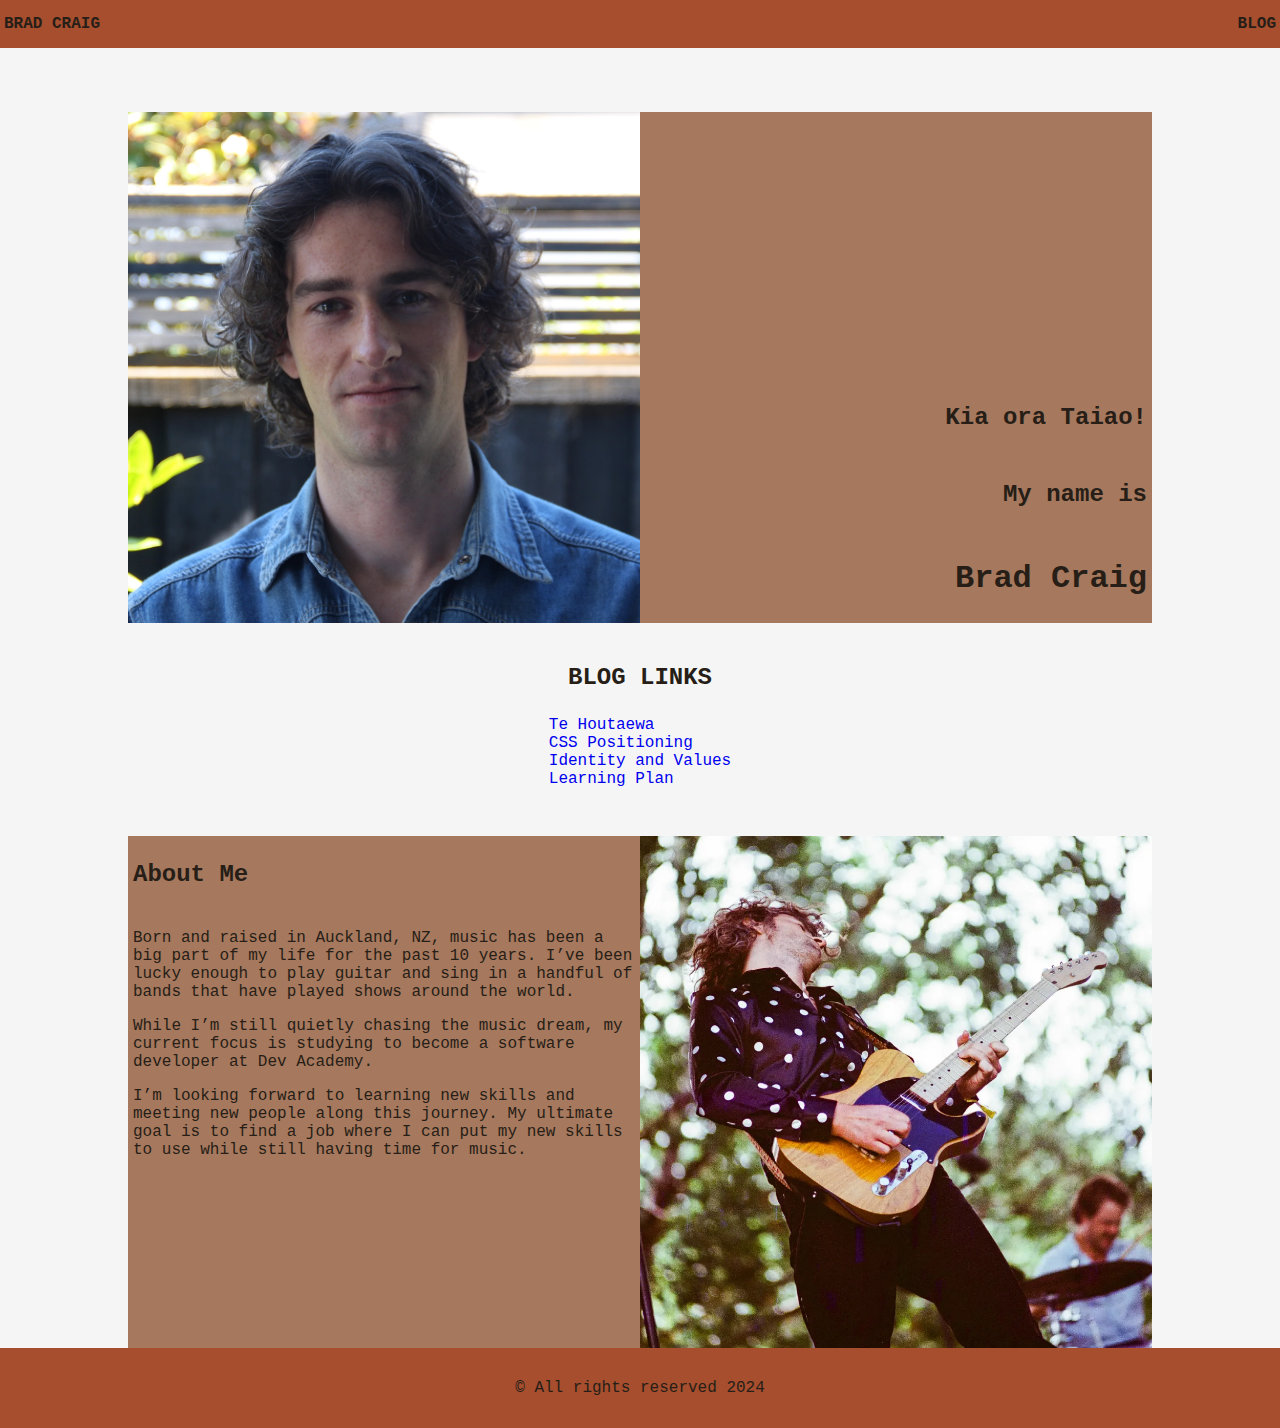
==== index.html @ b375dc98 "Updated links and fixed nav for all pages" ====
<!DOCTYPE html>
<html lang="en">
  <head>
    <meta charset="UTF-8" />
    <meta name="viewport" content="width=device-width, initial-scale=1.0" />
    <title>Brad Craig</title>
    <!-- Styles -->
    <link href="styles/main.css" rel="stylesheet" type="text/css" />
  </head>
  <body>
    <!-- nav -->
    <nav class="nav-bar">
      <a class="nav-link" href="http://bradacraig.github.io">BRAD CRAIG</a>
      <a class="nav-link" href="#blog">BLOG</a>
    </nav>
    <main>
      <div class="padding-global">
        <div class="container">
          <!-- hero section -->
          <div id="hero" class="hero">
            <div class="img-wrapper">
              <img
                class="hero-image"
                src="Assets/brad-craig-profile.webp"
                alt="picture of brad craig"
              />
            </div>
            <div class="hero-content">
              <h2>Kia ora Taiao!</h2>
              <h2>My name is</h2>
              <h1>Brad Craig</h1>
            </div>
          </div>
          <!-- blog section -->
          <div id="blog" class="blog">
            <h2>BLOG LINKS</h2>
            <ul>
              <li>
                <a href="blog/te-houtaewa-template.html" target="_blank"
                  >Te Houtaewa</a
                >
              </li>
              <li>
                <a href="blog/html-css.html" target="_blank">CSS Positioning</a>
              </li>
              <li>
                <a href="blog/identity-values.html" target="_blank"
                  >Identity and Values</a
                >
              </li>
              <li>
                <a href="blog/learning-plan.html" target="_blank"
                  >Learning Plan</a
                >
              </li>
            </ul>
          </div>
          <!-- about me section -->
          <div id="about-me" class="about-me">
            <div class="img-wrapper">
              <img
                class="about-me-image"
                src="Assets/brad-craig-guitar.webp"
                alt="picture of brad craig playing guitar"
              />
            </div>
            <div class="about-me-content">
              <h2>About Me</h2>
              <p>
                Born and raised in Auckland, NZ, music has been a big part of my
                life for the past 10 years. I’ve been lucky enough to play
                guitar and sing in a handful of bands that have played shows
                around the world.
              </p>
              <p>
                While I’m still quietly chasing the music dream, my current
                focus is studying to become a software developer at Dev Academy.
              </p>
              <p>
                I’m looking forward to learning new skills and meeting new
                people along this journey. My ultimate goal is to find a job
                where I can put my new skills to use while still having time for
                music.
              </p>
            </div>
          </div>
        </div>
      </div>
    </main>
    <footer class="footer">
      <div class="copyright"><span>&copy;</span> All rights reserved 2024</div>
    </footer>
  </body>
</html>
---- styles/main.css ----
* {
  box-sizing: border-box;
}

html {
  scroll-behavior: smooth;
}

body {
  position: relative;
  background-color: whitesmoke;

  font-family: 'Courier New', Courier, monospace;
  font-size: 1rem;
  color: #261e17;

  margin: 0;
  padding-top: 3rem;
  min-height: 100vh;
}

ul {
  list-style-type: none;
  padding: 0;
  margin: 0;
}
a {
  text-decoration: none;
}

h1,
h2 {
  padding: 5px;
}

p {
  padding: 0px 5px;
}

/* nav bar */
.nav-bar {
  height: 3rem;
  padding: 0.25rem;

  width: 100%;

  position: fixed;
  top: 0;

  display: flex;
  flex-direction: row;
  justify-content: space-between;
  align-items: center;

  background-color: #a64e2e;
}

.nav-link {
  color: #261e17;
  font-weight: bold;
}
/* spacing */

.padding-global {
  margin: auto auto;
}

.container {
  margin: auto auto;
  padding-bottom: 5rem;
  width: 100%;
}

/* hero section */

.hero {
  width: 100%;
  margin: 0 auto;
  display: flex;
  flex-direction: column;
}

.img-wrapper {
  /* border: solid 2px red; */
  display: block;
  width: 100%;
  padding: 0;
  margin: 0 auto;
  font-size: 0;
}

.hero-image {
  width: 100%;
  /* height: 100%; */
  margin: 0;
  padding: 0;
}

.hero-content {
  /* border: solid 2px red; */
  background-color: #a6785d;
  width: 100%;

  display: flex;
  flex-direction: column;
  justify-content: flex-end; /* Align content to the bottom */
  align-items: flex-end; /* Align items to the right */
}

/* about me section */

.about-me {
  width: 100%;
  margin: 0 auto;
  display: flex;
  flex-direction: column;
}

.about-me-image {
  width: 100%;
  margin: 0;
}

.about-me-content {
  /* border: solid 2px red; */
  background-color: #a6785d;
  width: 100%;
  display: flex;
  flex-direction: column;
  justify-content: left; /* Align content to the bottom */
  align-items: flex-start; /* Align items to the left */
}

.about-me-content p {
  word-wrap: break-word; /* Allow long words to break and wrap onto the next line */
  overflow-wrap: break-word; /* Handle overflow by breaking words */
  max-width: 100%; /* Limit the width of the text to prevent overflow */
}

/* blog section */

.blog {
  width: 100%;
  margin: 0 auto 2rem auto;
  padding: 1rem;
  display: flex;
  flex-direction: column;
  align-items: center;

  scroll-margin-top: 2rem;
}

/* footer section */

.footer {
  width: 100%;
  height: 5rem;

  position: absolute;
  bottom: 0;

  margin-top: 3rem;

  background-color: #a64e2e;

  display: flex;
  flex-direction: column;
  align-items: center;
  justify-content: center;
}

@media only screen and (min-width: 800px) {
  p {
    margin-bottom: 0;
  }

  .padding-global {
    padding: 5% 5% 0 5%;
  }
  .container {
    max-width: 80vw;
    margin: auto;
  }

  .hero {
    flex-direction: row;
    margin: auto;
  }

  .about-me {
    flex-direction: row-reverse;
    margin: auto;
  }

  .img-wrapper,
  .hero-content,
  .about-me-content {
    width: 50%; /* Adjust width as needed for equal distribution */
  }
}
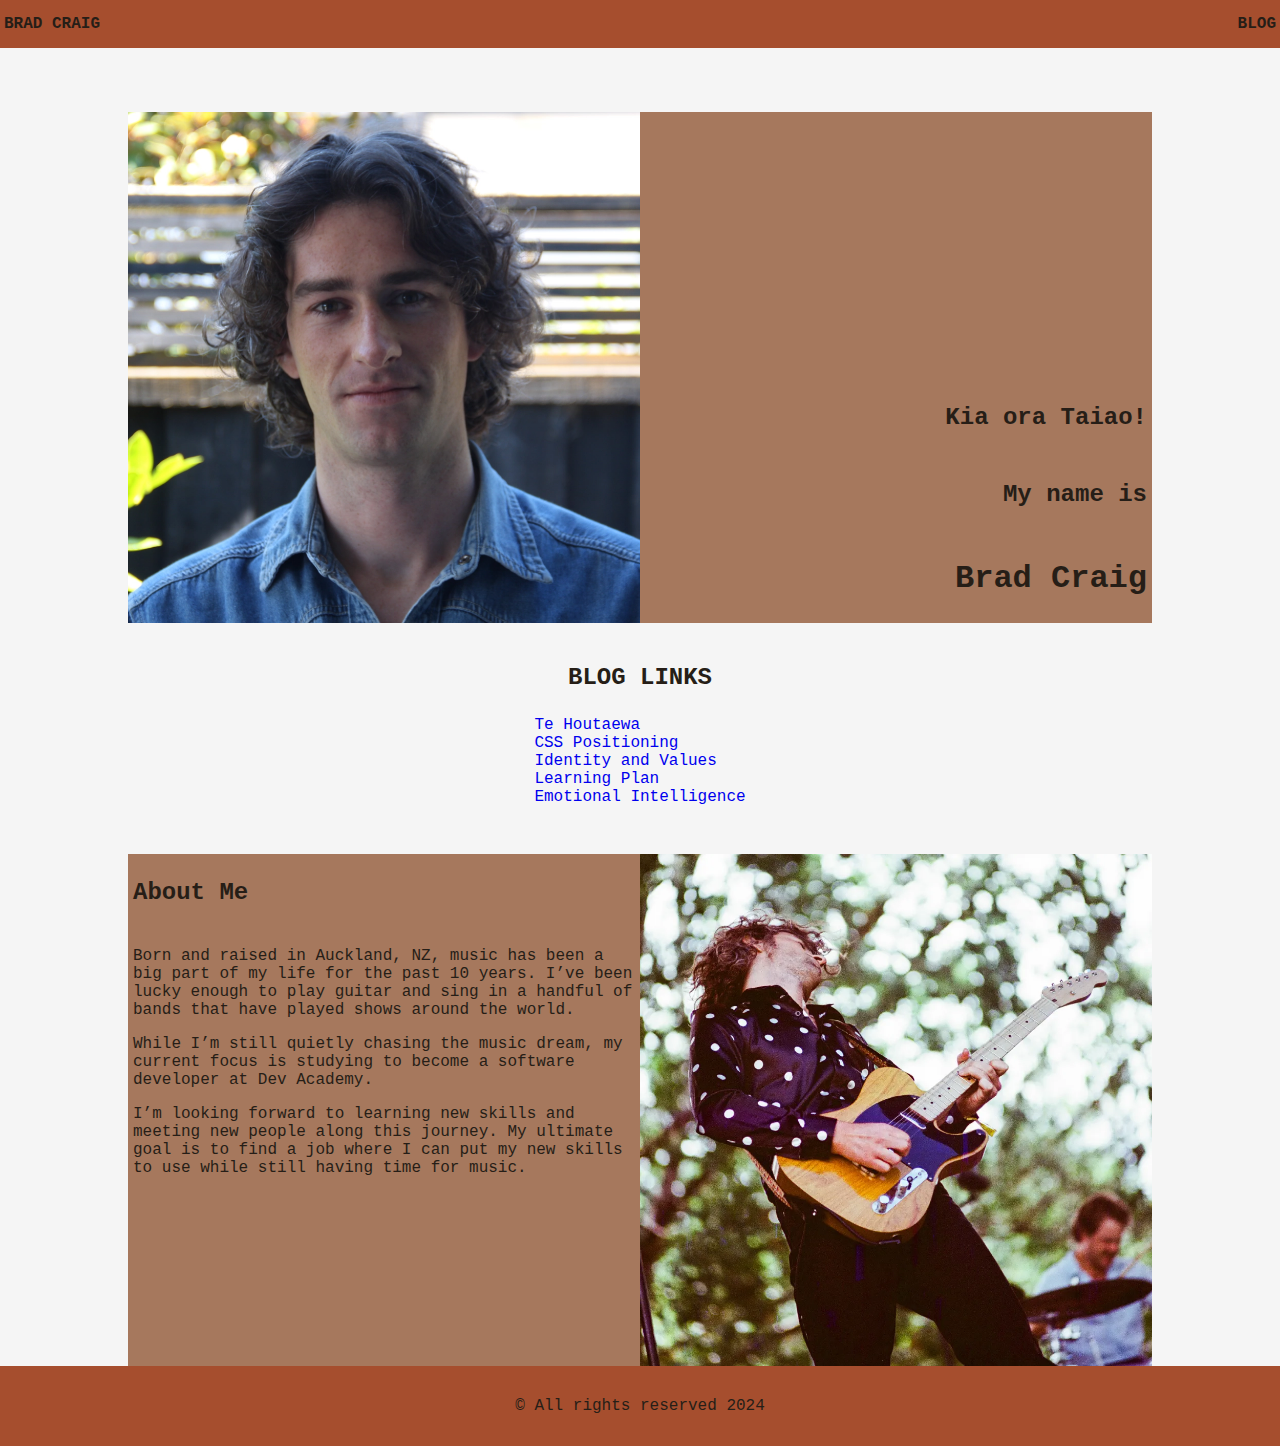
==== commit 8d483815: "Updated blog links" ====
--- a/index.html
+++ b/index.html
@@ -53,6 +53,11 @@
                   >Learning Plan</a
                 >
               </li>
+              <li>
+                <a href="blog/emotional-intelligence.html" target="_blank"
+                  >Emotional Intelligence</a
+                >
+              </li>
             </ul>
           </div>
           <!-- about me section -->
--- a/styles/main.css
+++ b/styles/main.css
@@ -103,15 +103,15 @@
 
   display: flex;
   flex-direction: column;
-  justify-content: flex-end; /* Align content to the bottom */
-  align-items: flex-end; /* Align items to the right */
+  justify-content: flex-end;
+  align-items: flex-end;
 }
 
 /* about me section */
 
 .about-me {
   width: 100%;
-  margin: 0 auto;
+  margin: 0 auto 2rem auto;
   display: flex;
   flex-direction: column;
 }
@@ -127,14 +127,14 @@
   width: 100%;
   display: flex;
   flex-direction: column;
-  justify-content: left; /* Align content to the bottom */
-  align-items: flex-start; /* Align items to the left */
+  justify-content: left;
+  align-items: flex-start;
 }
 
 .about-me-content p {
-  word-wrap: break-word; /* Allow long words to break and wrap onto the next line */
-  overflow-wrap: break-word; /* Handle overflow by breaking words */
-  max-width: 100%; /* Limit the width of the text to prevent overflow */
+  word-wrap: break-word;
+  overflow-wrap: break-word;
+  max-width: 100%;
 }
 
 /* blog section */
@@ -195,6 +195,6 @@
   .img-wrapper,
   .hero-content,
   .about-me-content {
-    width: 50%; /* Adjust width as needed for equal distribution */
-  }
-}
+    width: 50%;
+  }
+}
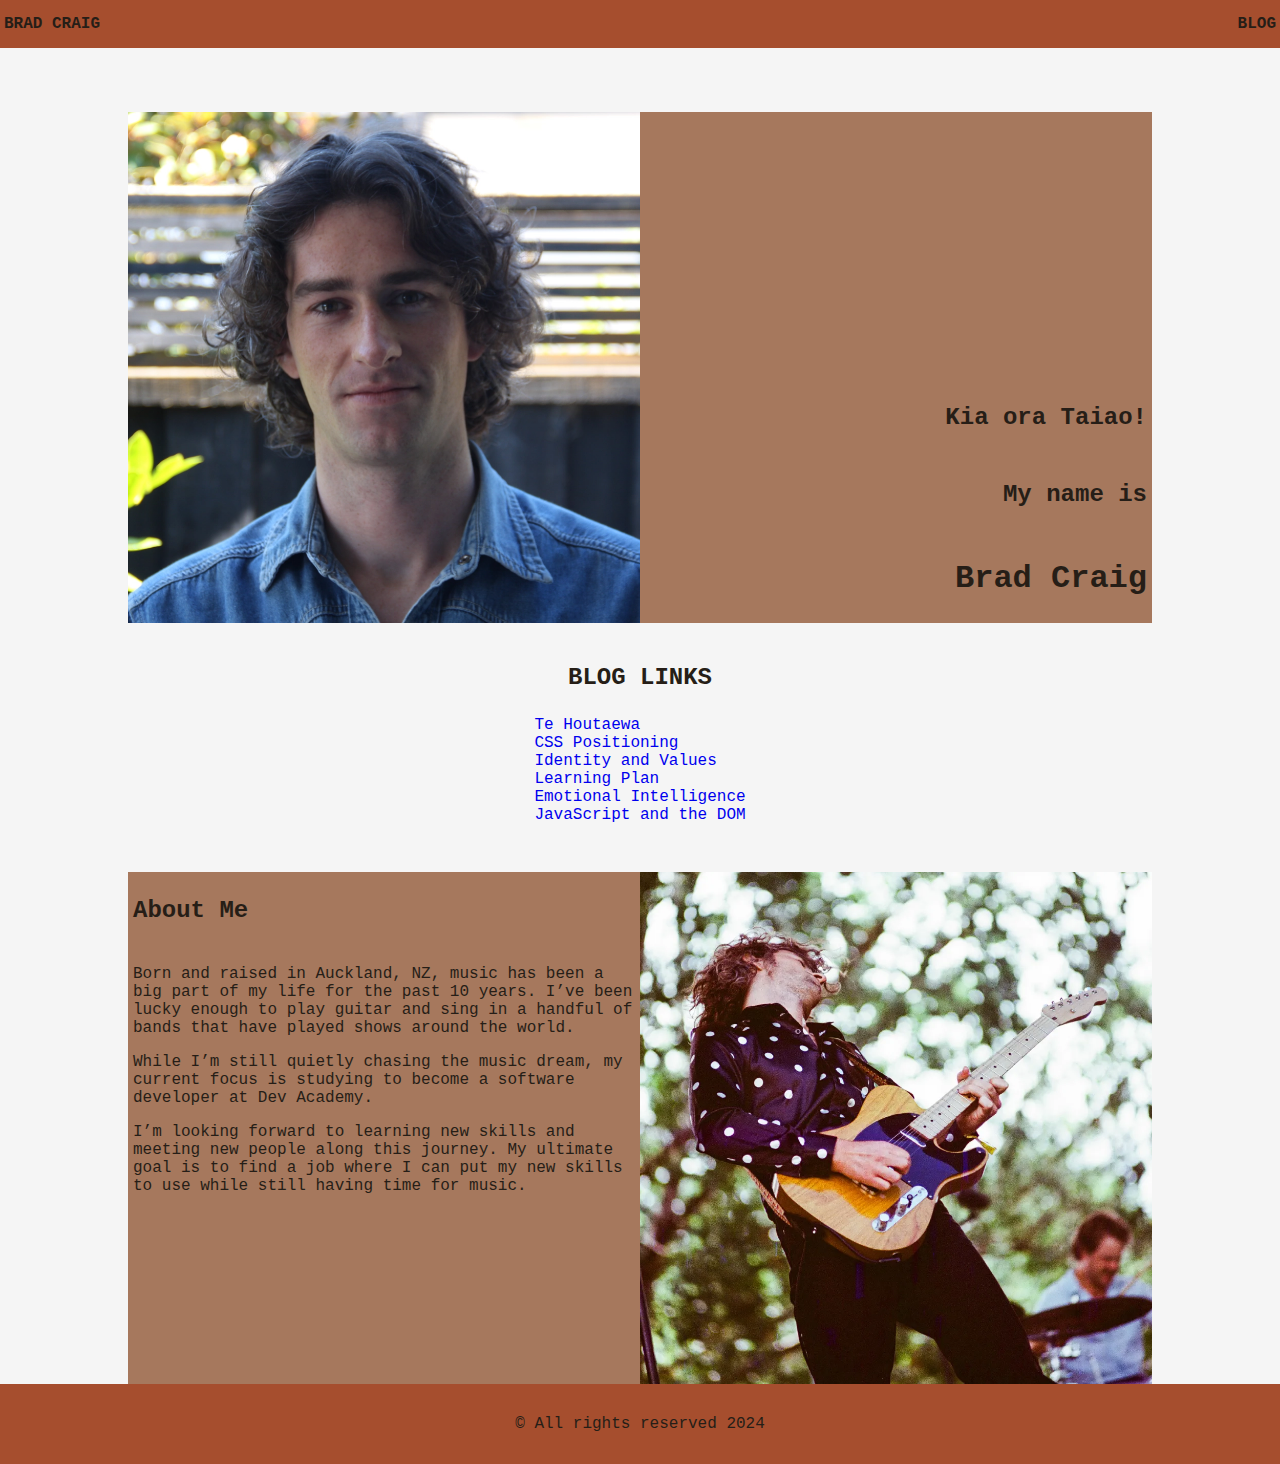
==== commit 4717a1d0: "Updated javascript-dom blog, updated index links" ====
--- a/index.html
+++ b/index.html
@@ -58,6 +58,11 @@
                   >Emotional Intelligence</a
                 >
               </li>
+              <li>
+                <a href="blog/javascript-dom.html" target="_blank"
+                  >JavaScript and the DOM</a
+                >
+              </li>
             </ul>
           </div>
           <!-- about me section -->
--- a/styles/main.css
+++ b/styles/main.css
@@ -180,6 +180,7 @@
   .container {
     max-width: 80vw;
     margin: auto;
+    padding-bottom: 5rem;
   }
 
   .hero {
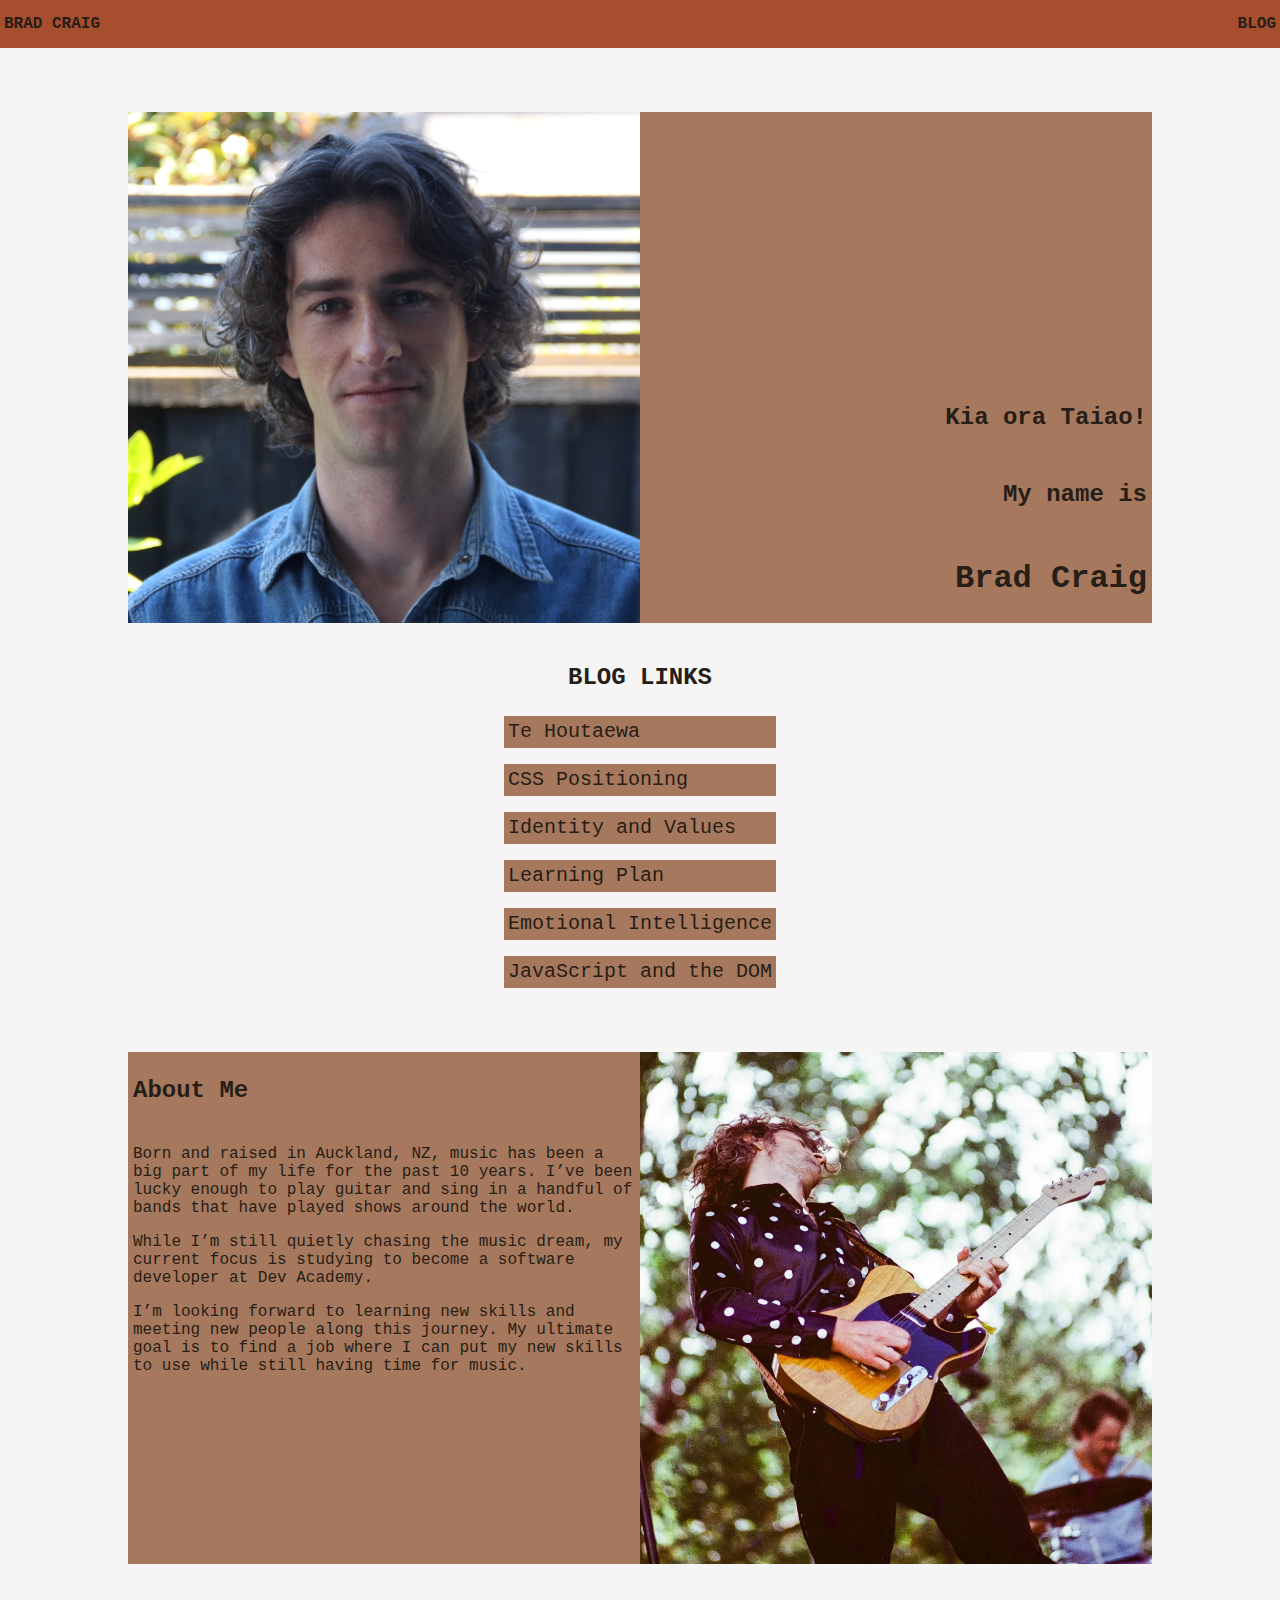
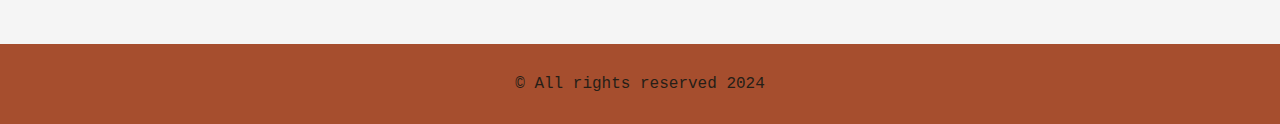
==== commit 1dd8dda0: "Added grid to blog section" ====
--- a/index.html
+++ b/index.html
@@ -34,36 +34,40 @@
           <!-- blog section -->
           <div id="blog" class="blog">
             <h2>BLOG LINKS</h2>
-            <ul>
-              <li>
-                <a href="blog/te-houtaewa-template.html" target="_blank"
-                  >Te Houtaewa</a
-                >
-              </li>
-              <li>
-                <a href="blog/html-css.html" target="_blank">CSS Positioning</a>
-              </li>
-              <li>
-                <a href="blog/identity-values.html" target="_blank"
-                  >Identity and Values</a
-                >
-              </li>
-              <li>
-                <a href="blog/learning-plan.html" target="_blank"
-                  >Learning Plan</a
-                >
-              </li>
-              <li>
-                <a href="blog/emotional-intelligence.html" target="_blank"
-                  >Emotional Intelligence</a
-                >
-              </li>
-              <li>
-                <a href="blog/javascript-dom.html" target="_blank"
-                  >JavaScript and the DOM</a
-                >
-              </li>
-            </ul>
+            <div class="blog-links-wrapper">
+              <ul>
+                <li>
+                  <a href="blog/te-houtaewa-template.html" target="_blank"
+                    >Te Houtaewa</a
+                  >
+                </li>
+                <li>
+                  <a href="blog/html-css.html" target="_blank"
+                    >CSS Positioning</a
+                  >
+                </li>
+                <li>
+                  <a href="blog/identity-values.html" target="_blank"
+                    >Identity and Values</a
+                  >
+                </li>
+                <li>
+                  <a href="blog/learning-plan.html" target="_blank"
+                    >Learning Plan</a
+                  >
+                </li>
+                <li>
+                  <a href="blog/emotional-intelligence.html" target="_blank"
+                    >Emotional Intelligence</a
+                  >
+                </li>
+                <li>
+                  <a href="blog/javascript-dom.html" target="_blank"
+                    >JavaScript and the DOM</a
+                  >
+                </li>
+              </ul>
+            </div>
           </div>
           <!-- about me section -->
           <div id="about-me" class="about-me">
--- a/styles/main.css
+++ b/styles/main.css
@@ -26,7 +26,13 @@
 }
 a {
   text-decoration: none;
-}
+  color: #261e17;
+}
+
+/* a:visited {
+  text-decoration: none;
+  color: whitesmoke;
+} */
 
 h1,
 h2 {
@@ -146,8 +152,27 @@
   display: flex;
   flex-direction: column;
   align-items: center;
+  justify-content: center;
 
   scroll-margin-top: 2rem;
+}
+
+.blog li {
+  padding: 0.125rem 0.25rem;
+  margin-bottom: 1rem;
+
+  background-color: #a6785d;
+
+  font-size: 1.25rem;
+  line-height: 1.75rem;
+  color: #261e17;
+}
+
+.blog-links-wrapper {
+  display: grid;
+  grid-template-columns: repeat(auto-fit, minmax(0, 1fr));
+
+  grid-gap: 5rem;
 }
 
 /* footer section */
@@ -167,6 +192,13 @@
   flex-direction: column;
   align-items: center;
   justify-content: center;
+}
+
+@media only screen and (min-width: 700px) {
+  .blog-links-wrapper {
+    /* grid-template-columns: repeat(2, 1fr); */
+    /* grid-auto-rows: 1fr; */
+  }
 }
 
 @media only screen and (min-width: 800px) {
@@ -180,7 +212,7 @@
   .container {
     max-width: 80vw;
     margin: auto;
-    padding-bottom: 5rem;
+    padding-bottom: 10rem;
   }
 
   .hero {
@@ -199,3 +231,12 @@
     width: 50%;
   }
 }
+
+@media only screen and (min-width: 1400px) {
+  .about-me-content {
+    /* border: 2px solid red; */
+
+    font-size: 1.5rem;
+    line-height: 1.5rem;
+  }
+}
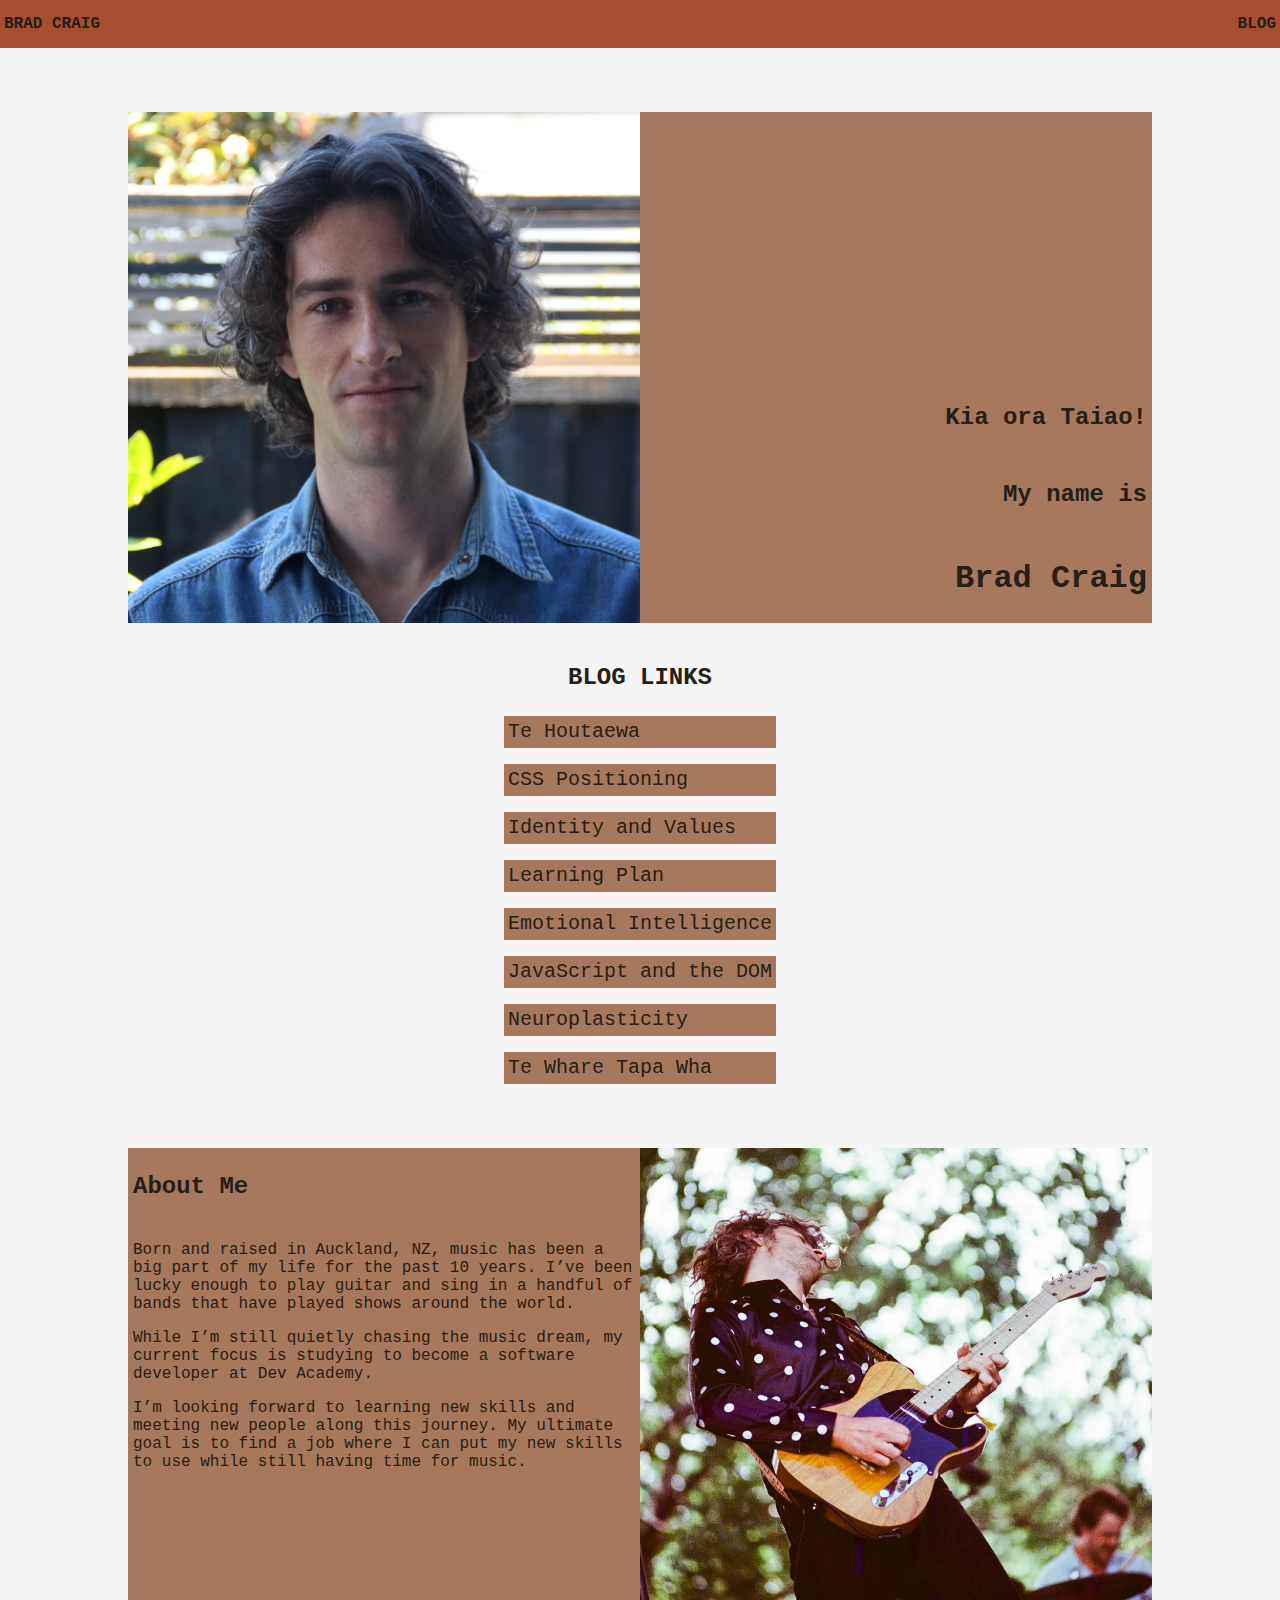
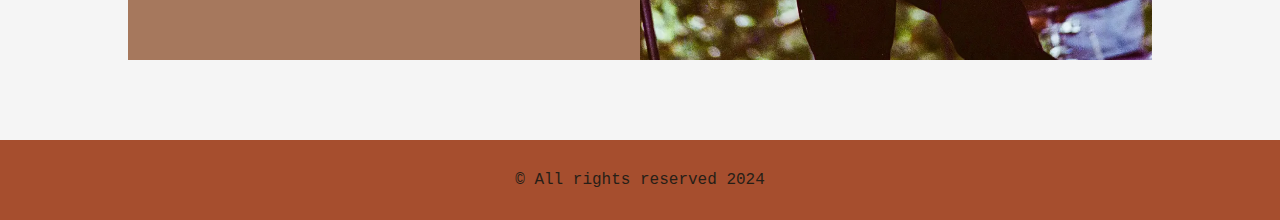
==== commit 672912a9: "Updated te-whare-tapa-wha and neuroplasticity blogs" ====
--- a/index.html
+++ b/index.html
@@ -66,6 +66,16 @@
                     >JavaScript and the DOM</a
                   >
                 </li>
+                <li>
+                  <a href="blog/neuroplasticity.html" target="_blank"
+                    >Neuroplasticity</a
+                  >
+                </li>
+                <li>
+                  <a href="blog/te-whare-tapa-wha.html" target="_blank"
+                    >Te Whare Tapa Wha</a
+                  >
+                </li>
               </ul>
             </div>
           </div>
--- a/styles/main.css
+++ b/styles/main.css
@@ -175,6 +175,13 @@
   grid-gap: 5rem;
 }
 
+/* 2-col grid */
+
+.grid-container {
+  display: grid;
+  grid-template-columns: 50% 50%;
+}
+
 /* footer section */
 
 .footer {
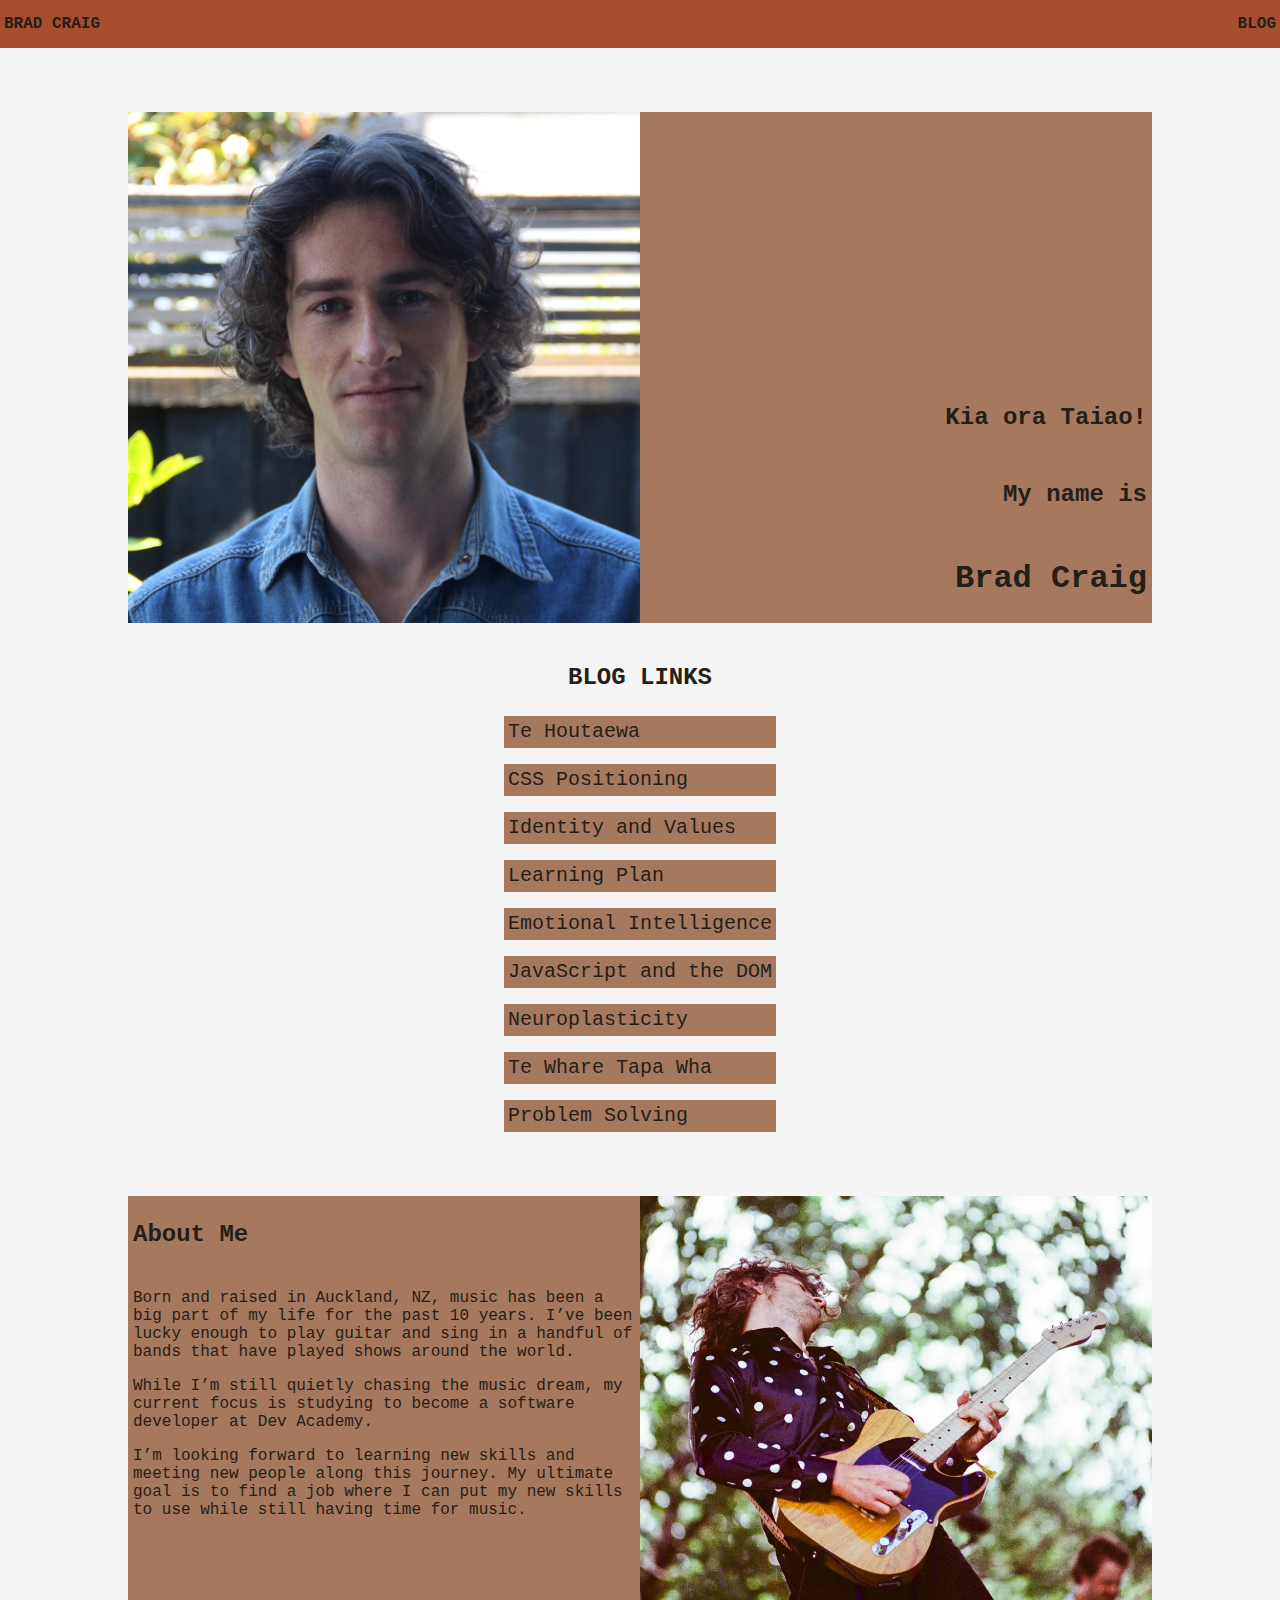
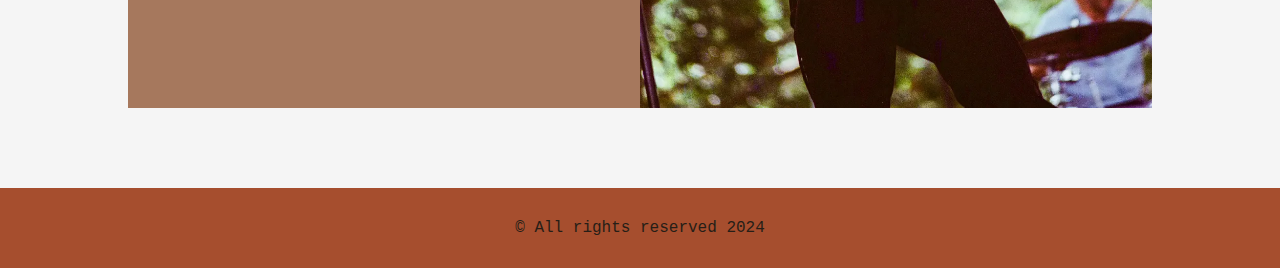
==== commit 2f15832b: "updated blog links" ====
--- a/index.html
+++ b/index.html
@@ -47,34 +47,27 @@
                   >
                 </li>
                 <li>
-                  <a href="blog/identity-values.html" target="_blank"
-                    >Identity and Values</a
-                  >
+                  <a href="blog/identity-values.html">Identity and Values</a>
                 </li>
                 <li>
-                  <a href="blog/learning-plan.html" target="_blank"
-                    >Learning Plan</a
-                  >
+                  <a href="blog/learning-plan.html">Learning Plan</a>
                 </li>
                 <li>
-                  <a href="blog/emotional-intelligence.html" target="_blank"
+                  <a href="blog/emotional-intelligence.html"
                     >Emotional Intelligence</a
                   >
                 </li>
                 <li>
-                  <a href="blog/javascript-dom.html" target="_blank"
-                    >JavaScript and the DOM</a
-                  >
+                  <a href="blog/javascript-dom.html">JavaScript and the DOM</a>
                 </li>
                 <li>
-                  <a href="blog/neuroplasticity.html" target="_blank"
-                    >Neuroplasticity</a
-                  >
+                  <a href="blog/neuroplasticity.html">Neuroplasticity</a>
                 </li>
                 <li>
-                  <a href="blog/te-whare-tapa-wha.html" target="_blank"
-                    >Te Whare Tapa Wha</a
-                  >
+                  <a href="blog/te-whare-tapa-wha.html">Te Whare Tapa Wha</a>
+                </li>
+                <li>
+                  <a href="blog/problem-solving.html">Problem Solving</a>
                 </li>
               </ul>
             </div>
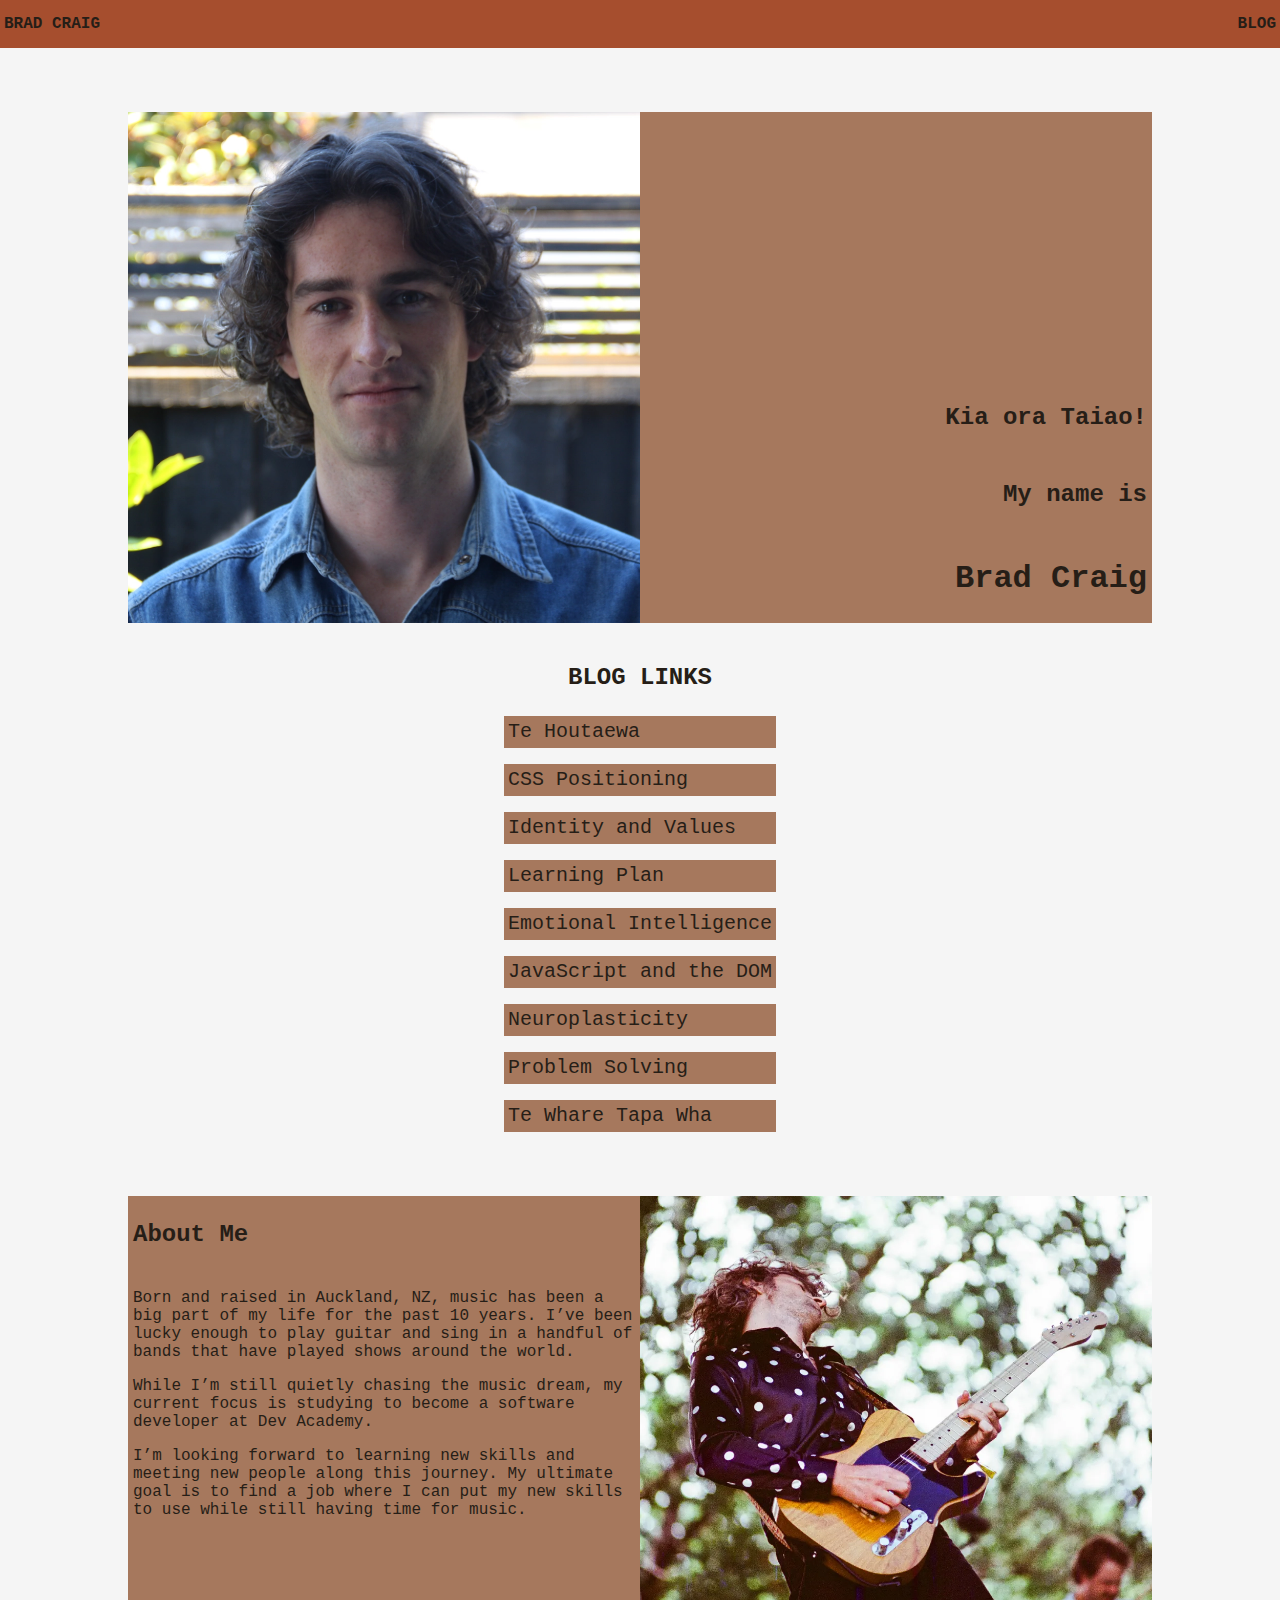
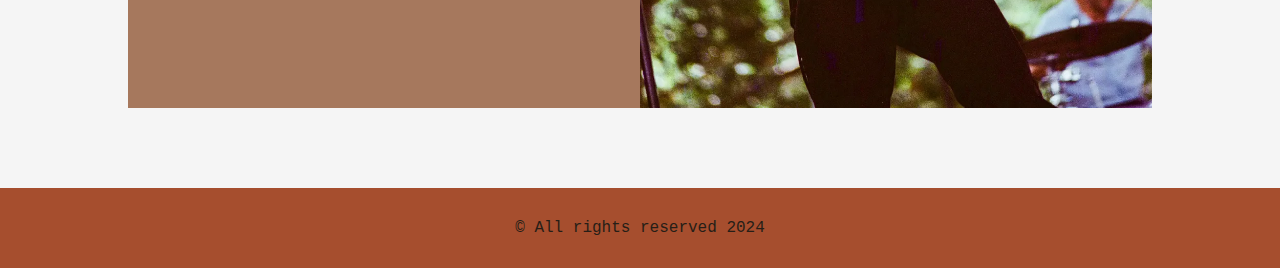
==== commit 99005376: "change position of blog links" ====
--- a/index.html
+++ b/index.html
@@ -64,10 +64,10 @@
                   <a href="blog/neuroplasticity.html">Neuroplasticity</a>
                 </li>
                 <li>
-                  <a href="blog/te-whare-tapa-wha.html">Te Whare Tapa Wha</a>
+                  <a href="blog/problem-solving.html">Problem Solving</a>
                 </li>
                 <li>
-                  <a href="blog/problem-solving.html">Problem Solving</a>
+                  <a href="blog/te-whare-tapa-wha.html">Te Whare Tapa Wha</a>
                 </li>
               </ul>
             </div>
--- a/styles/main.css
+++ b/styles/main.css
@@ -201,12 +201,7 @@
   justify-content: center;
 }
 
-@media only screen and (min-width: 700px) {
-  .blog-links-wrapper {
-    /* grid-template-columns: repeat(2, 1fr); */
-    /* grid-auto-rows: 1fr; */
-  }
-}
+/*  */
 
 @media only screen and (min-width: 800px) {
   p {
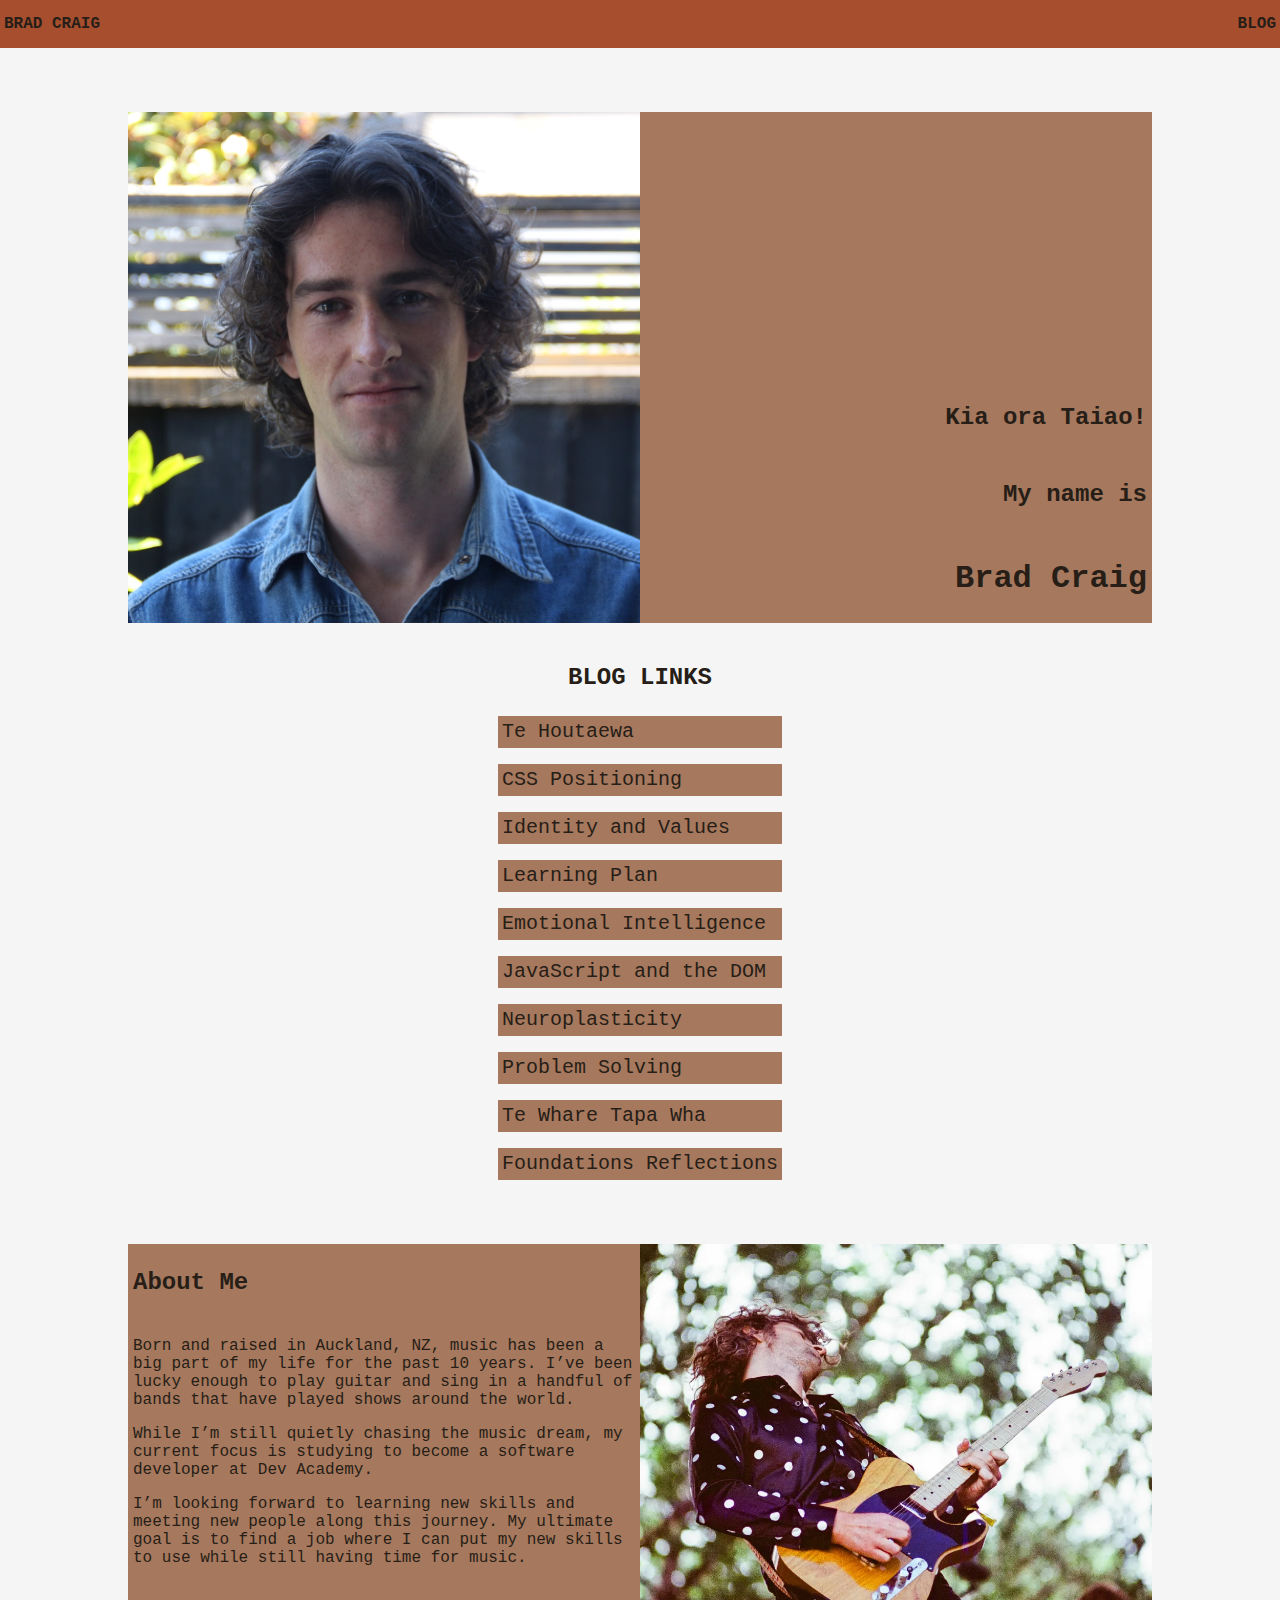
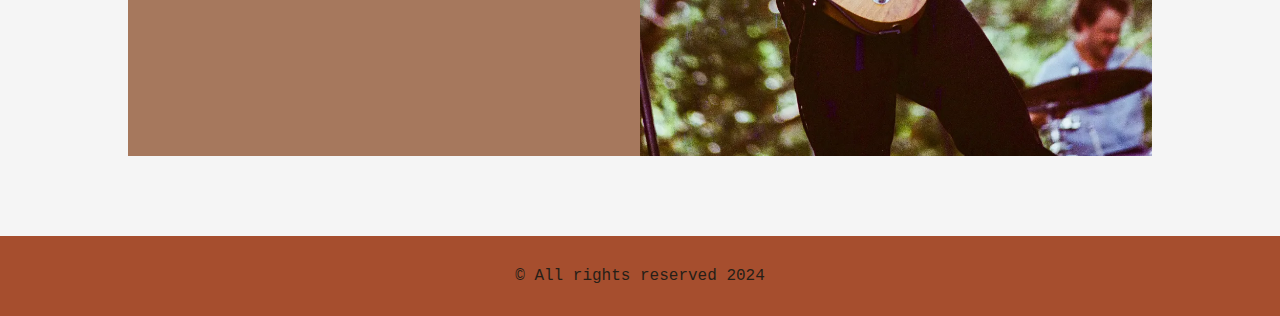
==== commit 627c841c: "Update foundations reflections and index link" ====
--- a/index.html
+++ b/index.html
@@ -69,6 +69,11 @@
                 <li>
                   <a href="blog/te-whare-tapa-wha.html">Te Whare Tapa Wha</a>
                 </li>
+                <li>
+                  <a href="blog/foundations-reflection.html"
+                    >Foundations Reflections</a
+                  >
+                </li>
               </ul>
             </div>
           </div>
